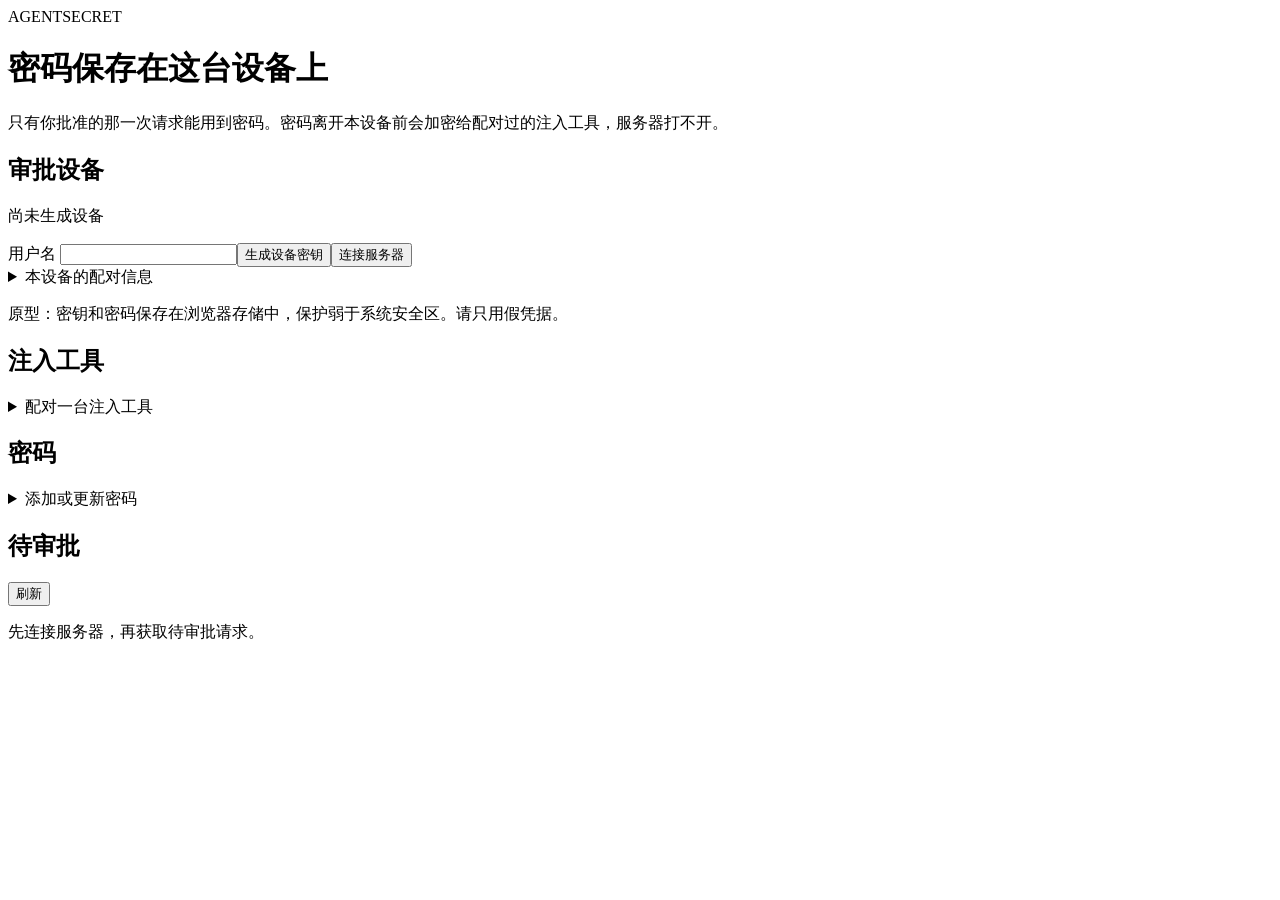
==== secret_guard/web/approver.html @ 7e6088b1 "Split the broker into approver, relay server and injector Credentials now live on the approver. The " ====
<!doctype html>
<html lang="zh-CN"><head><meta charset="utf-8"><meta name="viewport" content="width=device-width,initial-scale=1"><title>AgentSecret · 审批端</title><link rel="stylesheet" href="/style.css"><script defer src="/approver.js"></script></head>
<body><main><header><span class="badge">AGENTSECRET</span><h1>密码保存在这台设备上</h1><p>只有你批准的那一次请求能用到密码。密码离开本设备前会加密给配对过的注入工具，服务器打不开。</p></header>
<section><h2>审批设备</h2><p id="device-state">尚未生成设备</p><label>用户名 <input id="user" autocomplete="off"></label><button id="create">生成设备密钥</button><button id="connect">连接服务器</button><details><summary>本设备的配对信息</summary><p>把以下内容保存为文件，分别交给服务器管理员（device-register）和注入工具（pair-approver）。只含公钥。</p><pre id="pairing"></pre></details><p class="hint">原型：密钥和密码保存在浏览器存储中，保护弱于系统安全区。请只用假凭据。</p></section>
<section><h2>注入工具</h2><ul id="injectors"></ul><details><summary>配对一台注入工具</summary><p>粘贴注入工具 pairing 命令生成的内容。请当面核对设备编号。</p><textarea id="injector-pairing" rows="6"></textarea><button id="pair">配对</button></details></section>
<section><h2>密码</h2><ul id="secrets"></ul><details><summary>添加或更新密码</summary><label>别名 <input id="alias" autocomplete="off"></label><label>密码 <input id="value" type="password" autocomplete="off"></label><label>允许的仓库（逗号分隔） <input id="repos" autocomplete="off"></label><button id="add">保存到本设备</button></details></section>
<section><div class="row"><h2>待审批</h2><button id="refresh">刷新</button></div><div id="requests"><p>先连接服务器，再获取待审批请求。</p></div></section><p id="message" role="status"></p></main></body></html>
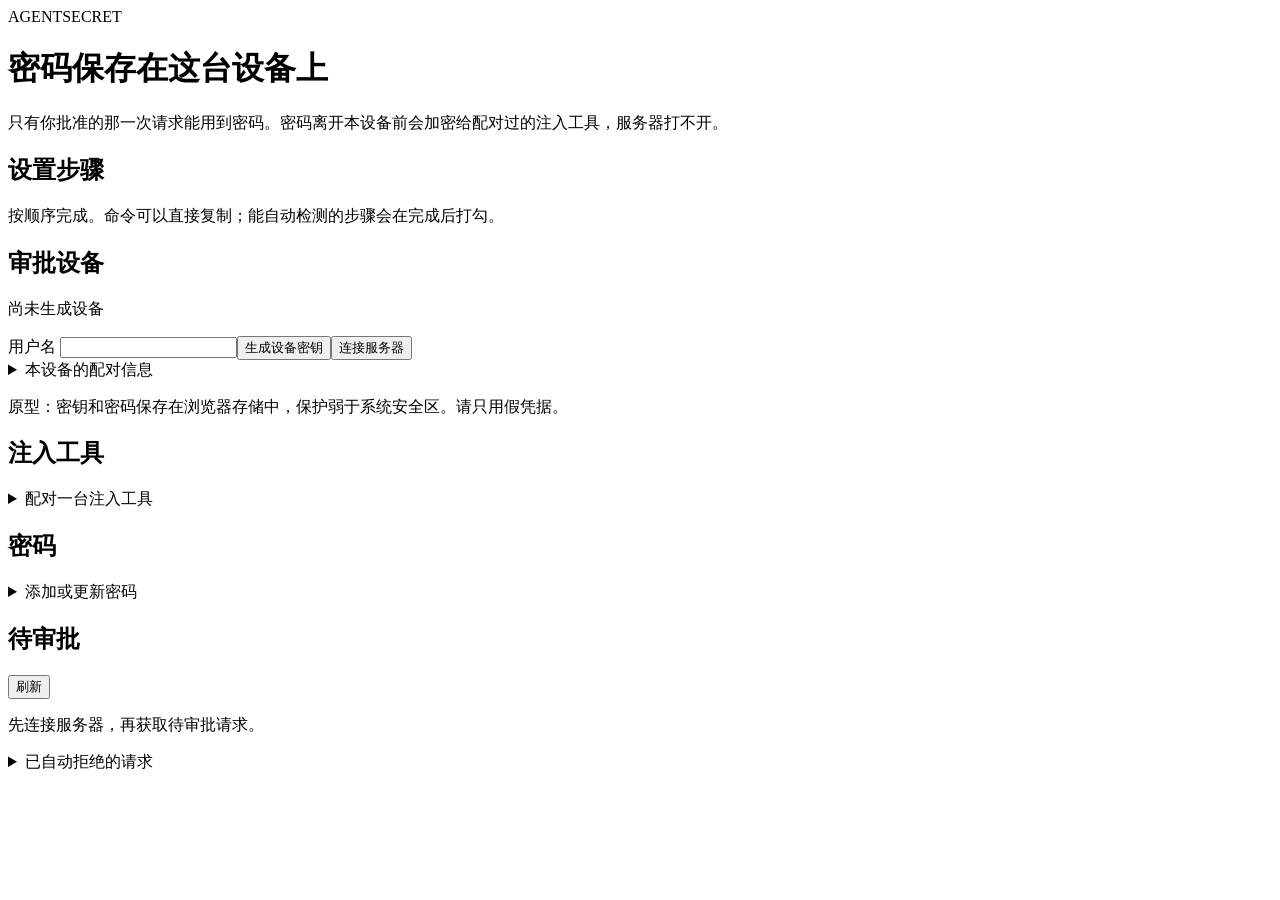
==== commit 9c33d215: "Return rejection reasons, add reference types, store credentials as given Addresses the manual trial" ====
--- a/secret_guard/web/approver.html
+++ b/secret_guard/web/approver.html
@@ -1,7 +1,8 @@
 <!doctype html>
 <html lang="zh-CN"><head><meta charset="utf-8"><meta name="viewport" content="width=device-width,initial-scale=1"><title>AgentSecret · 审批端</title><link rel="stylesheet" href="/style.css"><script defer src="/approver.js"></script></head>
 <body><main><header><span class="badge">AGENTSECRET</span><h1>密码保存在这台设备上</h1><p>只有你批准的那一次请求能用到密码。密码离开本设备前会加密给配对过的注入工具，服务器打不开。</p></header>
+<section><h2>设置步骤</h2><p class="hint">按顺序完成。命令可以直接复制；能自动检测的步骤会在完成后打勾。</p><ol id="steps"></ol></section>
 <section><h2>审批设备</h2><p id="device-state">尚未生成设备</p><label>用户名 <input id="user" autocomplete="off"></label><button id="create">生成设备密钥</button><button id="connect">连接服务器</button><details><summary>本设备的配对信息</summary><p>把以下内容保存为文件，分别交给服务器管理员（device-register）和注入工具（pair-approver）。只含公钥。</p><pre id="pairing"></pre></details><p class="hint">原型：密钥和密码保存在浏览器存储中，保护弱于系统安全区。请只用假凭据。</p></section>
 <section><h2>注入工具</h2><ul id="injectors"></ul><details><summary>配对一台注入工具</summary><p>粘贴注入工具 pairing 命令生成的内容。请当面核对设备编号。</p><textarea id="injector-pairing" rows="6"></textarea><button id="pair">配对</button></details></section>
-<section><h2>密码</h2><ul id="secrets"></ul><details><summary>添加或更新密码</summary><label>别名 <input id="alias" autocomplete="off"></label><label>密码 <input id="value" type="password" autocomplete="off"></label><label>允许的仓库（逗号分隔） <input id="repos" autocomplete="off"></label><button id="add">保存到本设备</button></details></section>
-<section><div class="row"><h2>待审批</h2><button id="refresh">刷新</button></div><div id="requests"><p>先连接服务器，再获取待审批请求。</p></div></section><p id="message" role="status"></p></main></body></html>
+<section><h2>密码</h2><ul id="secrets"></ul><details><summary>添加或更新密码</summary><label>别名 <input id="alias" autocomplete="off"></label><label>密码 <input id="value" type="password" autocomplete="off"></label><p class="hint">密码内容由你自己管理。本设备不检查它的格式或长度，只按原样保存，批准时密封并转发给注入工具。别名用来区分每一条密码。</p><label>允许的仓库（逗号分隔） <input id="repos" autocomplete="off"></label><button id="add">保存到本设备</button></details></section>
+<section><div class="row"><h2>待审批</h2><button id="refresh">刷新</button></div><div id="requests"><p>先连接服务器，再获取待审批请求。</p></div><details><summary>已自动拒绝的请求</summary><p class="hint">本设备确定不能批准的请求（没有这个密码、注入工具未配对、仓库不在允许范围等）会立即拒绝，并把原因告诉调用方。</p><ul id="rejected"></ul></details></section><p id="message" role="status"></p></main></body></html>
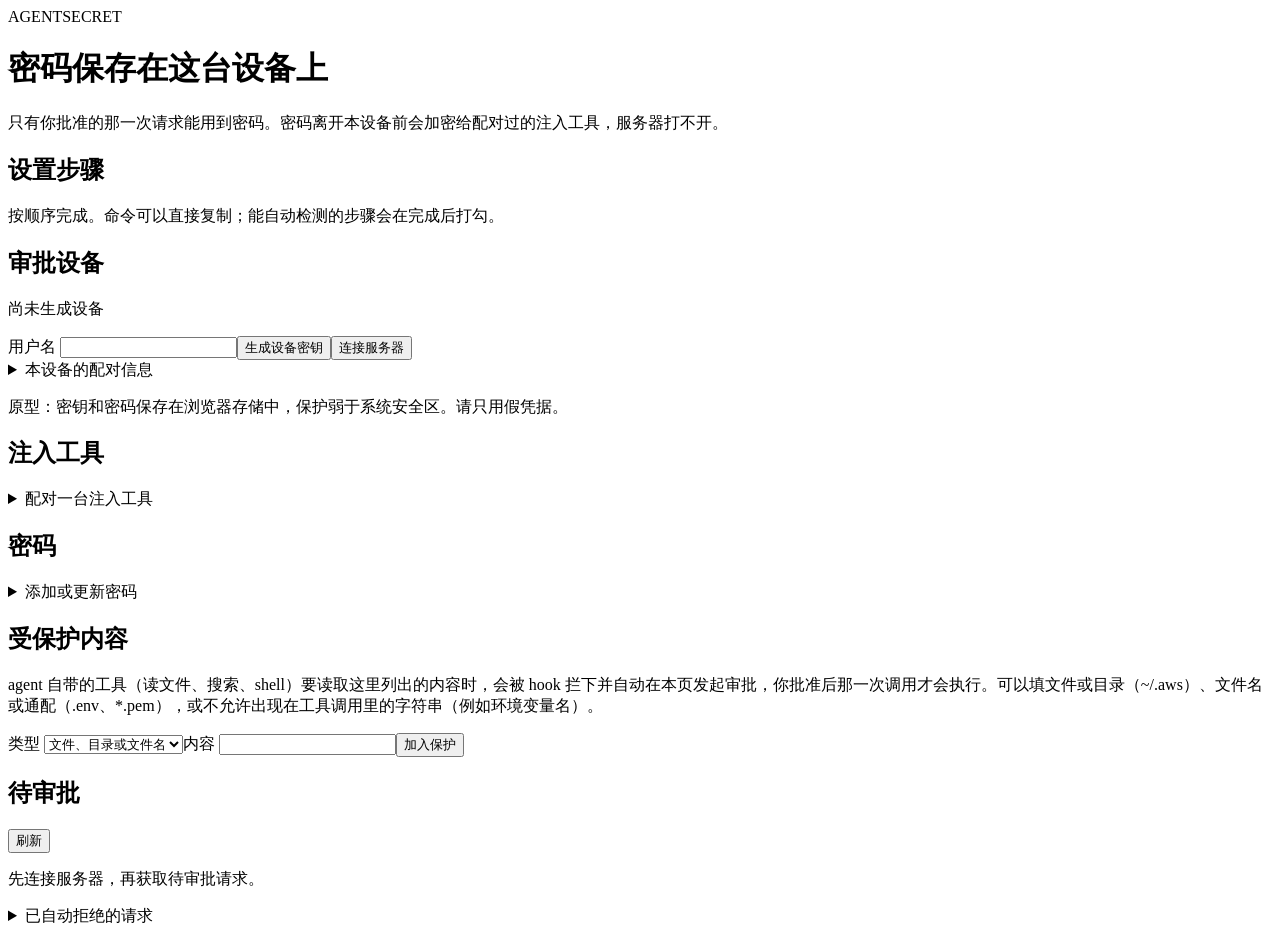
==== commit b2310276: "Trigger an approval when the agent's own tools read protected content The user marks files, file-nam" ====
--- a/secret_guard/web/approver.html
+++ b/secret_guard/web/approver.html
@@ -5,4 +5,5 @@
 <section><h2>审批设备</h2><p id="device-state">尚未生成设备</p><label>用户名 <input id="user" autocomplete="off"></label><button id="create">生成设备密钥</button><button id="connect">连接服务器</button><details><summary>本设备的配对信息</summary><p>把以下内容保存为文件，分别交给服务器管理员（device-register）和注入工具（pair-approver）。只含公钥。</p><pre id="pairing"></pre></details><p class="hint">原型：密钥和密码保存在浏览器存储中，保护弱于系统安全区。请只用假凭据。</p></section>
 <section><h2>注入工具</h2><ul id="injectors"></ul><details><summary>配对一台注入工具</summary><p>粘贴注入工具 pairing 命令生成的内容。请当面核对设备编号。</p><textarea id="injector-pairing" rows="6"></textarea><button id="pair">配对</button></details></section>
 <section><h2>密码</h2><ul id="secrets"></ul><details><summary>添加或更新密码</summary><label>别名 <input id="alias" autocomplete="off"></label><label>密码 <input id="value" type="password" autocomplete="off"></label><p class="hint">密码内容由你自己管理。本设备不检查它的格式或长度，只按原样保存，批准时密封并转发给注入工具。别名用来区分每一条密码。</p><label>允许的仓库（逗号分隔） <input id="repos" autocomplete="off"></label><button id="add">保存到本设备</button></details></section>
+<section><h2>受保护内容</h2><p class="hint">agent 自带的工具（读文件、搜索、shell）要读取这里列出的内容时，会被 hook 拦下并自动在本页发起审批，你批准后那一次调用才会执行。可以填文件或目录（~/.aws）、文件名或通配（.env、*.pem），或不允许出现在工具调用里的字符串（例如环境变量名）。</p><ul id="rules"></ul><label>类型 <select id="rule-kind"><option value="path">文件、目录或文件名</option><option value="text">字符串</option></select></label><label>内容 <input id="rule-value" autocomplete="off"></label><button id="protect">加入保护</button></section>
 <section><div class="row"><h2>待审批</h2><button id="refresh">刷新</button></div><div id="requests"><p>先连接服务器，再获取待审批请求。</p></div><details><summary>已自动拒绝的请求</summary><p class="hint">本设备确定不能批准的请求（没有这个密码、注入工具未配对、仓库不在允许范围等）会立即拒绝，并把原因告诉调用方。</p><ul id="rejected"></ul></details></section><p id="message" role="status"></p></main></body></html>
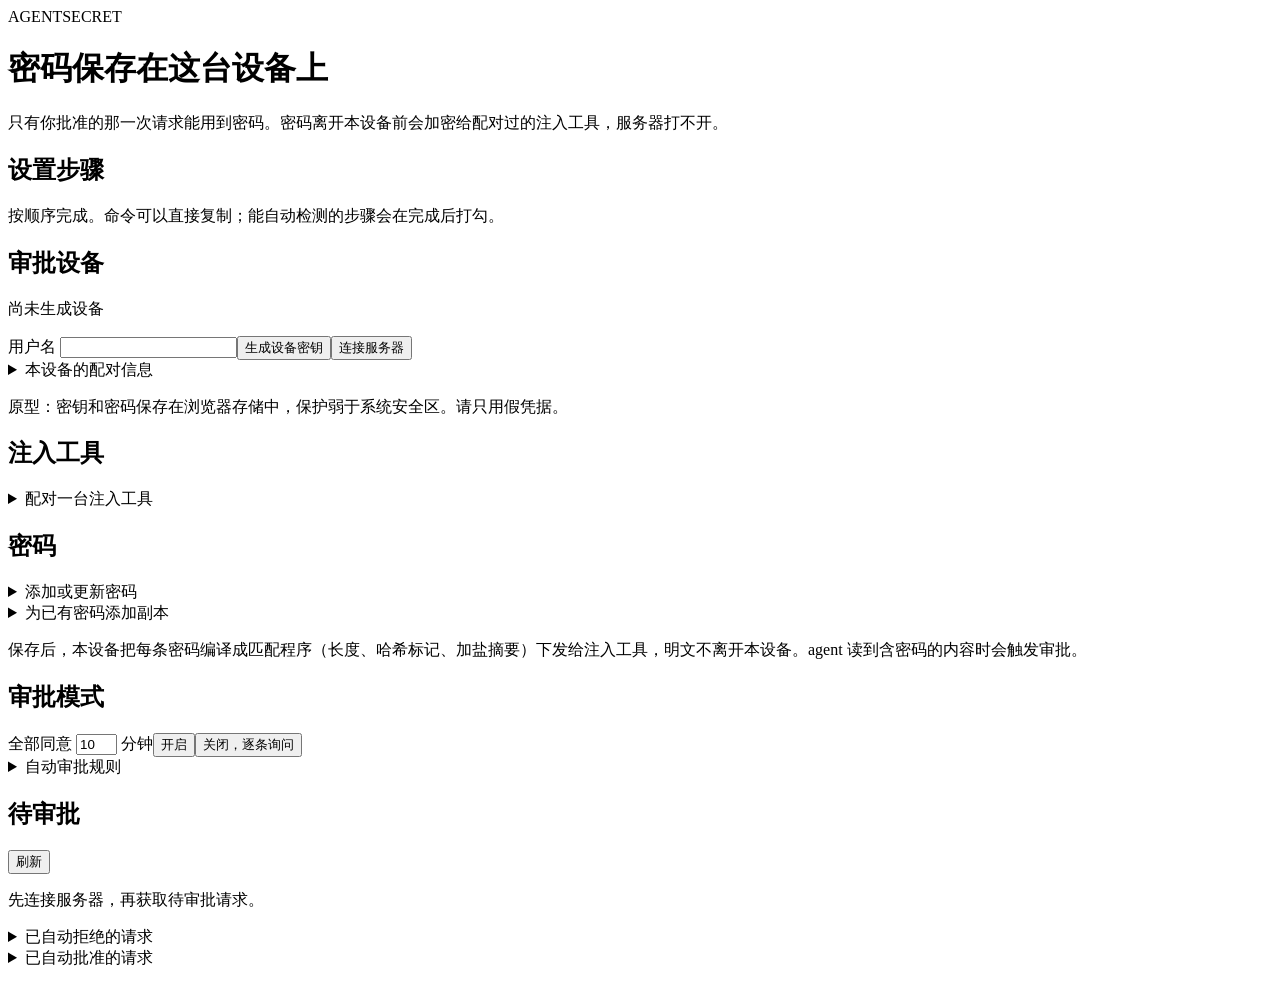
==== commit 1e65d6d0: "Browser approver: compile matchers, copies, approval modes, choice of returned value; docs Co-Author" ====
--- a/secret_guard/web/approver.html
+++ b/secret_guard/web/approver.html
@@ -4,6 +4,6 @@
 <section><h2>设置步骤</h2><p class="hint">按顺序完成。命令可以直接复制；能自动检测的步骤会在完成后打勾。</p><ol id="steps"></ol></section>
 <section><h2>审批设备</h2><p id="device-state">尚未生成设备</p><label>用户名 <input id="user" autocomplete="off"></label><button id="create">生成设备密钥</button><button id="connect">连接服务器</button><details><summary>本设备的配对信息</summary><p>把以下内容保存为文件，分别交给服务器管理员（device-register）和注入工具（pair-approver）。只含公钥。</p><pre id="pairing"></pre></details><p class="hint">原型：密钥和密码保存在浏览器存储中，保护弱于系统安全区。请只用假凭据。</p></section>
 <section><h2>注入工具</h2><ul id="injectors"></ul><details><summary>配对一台注入工具</summary><p>粘贴注入工具 pairing 命令生成的内容。请当面核对设备编号。</p><textarea id="injector-pairing" rows="6"></textarea><button id="pair">配对</button></details></section>
-<section><h2>密码</h2><ul id="secrets"></ul><details><summary>添加或更新密码</summary><label>别名 <input id="alias" autocomplete="off"></label><label>密码 <input id="value" type="password" autocomplete="off"></label><p class="hint">密码内容由你自己管理。本设备不检查它的格式或长度，只按原样保存，批准时密封并转发给注入工具。别名用来区分每一条密码。</p><label>允许的仓库（逗号分隔） <input id="repos" autocomplete="off"></label><button id="add">保存到本设备</button></details></section>
-<section><h2>受保护内容</h2><p class="hint">agent 自带的工具（读文件、搜索、shell）要读取这里列出的内容时，会被 hook 拦下并自动在本页发起审批，你批准后那一次调用才会执行。可以填文件或目录（~/.aws）、文件名或通配（.env、*.pem），或不允许出现在工具调用里的字符串（例如环境变量名）。</p><ul id="rules"></ul><label>类型 <select id="rule-kind"><option value="path">文件、目录或文件名</option><option value="text">字符串</option></select></label><label>内容 <input id="rule-value" autocomplete="off"></label><button id="protect">加入保护</button></section>
-<section><div class="row"><h2>待审批</h2><button id="refresh">刷新</button></div><div id="requests"><p>先连接服务器，再获取待审批请求。</p></div><details><summary>已自动拒绝的请求</summary><p class="hint">本设备确定不能批准的请求（没有这个密码、注入工具未配对、仓库不在允许范围等）会立即拒绝，并把原因告诉调用方。</p><ul id="rejected"></ul></details></section><p id="message" role="status"></p></main></body></html>
+<section><h2>密码</h2><ul id="secrets"></ul><details><summary>添加或更新密码</summary><label>别名 <input id="alias" autocomplete="off"></label><label>密码 <input id="value" type="password" autocomplete="off"></label><p class="hint">密码内容由你自己管理。本设备不检查它的格式或长度，只按原样保存，批准时密封并转发给注入工具。别名用来区分每一条密码。</p><label>GitHub adapter 允许的仓库（可不填，逗号分隔） <input id="repos" autocomplete="off"></label><button id="add">保存到本设备</button></details><details><summary>为已有密码添加副本</summary><p class="hint">同一个别名可以保存多个副本，例如同一服务的多个 API key。审批时可以选择返回哪一个。</p><label>别名 <input id="copy-alias" autocomplete="off"></label><label>副本名 <input id="copy-label" autocomplete="off"></label><label>密码 <input id="copy-value" type="password" autocomplete="off"></label><button id="add-copy">保存副本</button></details><p class="hint">保存后，本设备把每条密码编译成匹配程序（长度、哈希标记、加盐摘要）下发给注入工具，明文不离开本设备。agent 读到含密码的内容时会触发审批。</p></section>
+<section><h2>审批模式</h2><p id="all-state"></p><label>全部同意 <input id="all-minutes" value="10" size="3" autocomplete="off"> 分钟</label><button id="all-on">开启</button><button id="all-off" class="deny">关闭，逐条询问</button><details><summary>自动审批规则</summary><p class="hint">符合规则的请求自动批准，每一项都可以用 * 通配。例如：类型 fill，密码 DEEPSEEK_*，工具 Write，目标 */.codex/config.toml。本页开着并已连接时才生效。</p><ul id="auto-rules"></ul><label>类型 <select id="auto-kind"><option value="*">全部</option><option value="reveal">reveal：读到的内容里有密码</option><option value="fill">fill：把密码填进调用</option><option value="reference">reference：MCP 引用</option><option value="use">use：MCP 使用</option></select></label><label>密码 <input id="auto-secret" placeholder="*" autocomplete="off"></label><label>工具 <input id="auto-tool" placeholder="*" autocomplete="off"></label><label>目标 <input id="auto-target" placeholder="*" autocomplete="off"></label><button id="auto-add">加入规则</button></details></section>
+<section><div class="row"><h2>待审批</h2><button id="refresh">刷新</button></div><div id="requests"><p>先连接服务器，再获取待审批请求。</p></div><details><summary>已自动拒绝的请求</summary><p class="hint">本设备确定不能批准的请求（没有这个密码、注入工具未配对、仓库不在允许范围等）会立即拒绝，并把原因告诉调用方。</p><ul id="rejected"></ul></details><details><summary>已自动批准的请求</summary><ul id="automatic"></ul></details></section><p id="message" role="status"></p></main></body></html>
